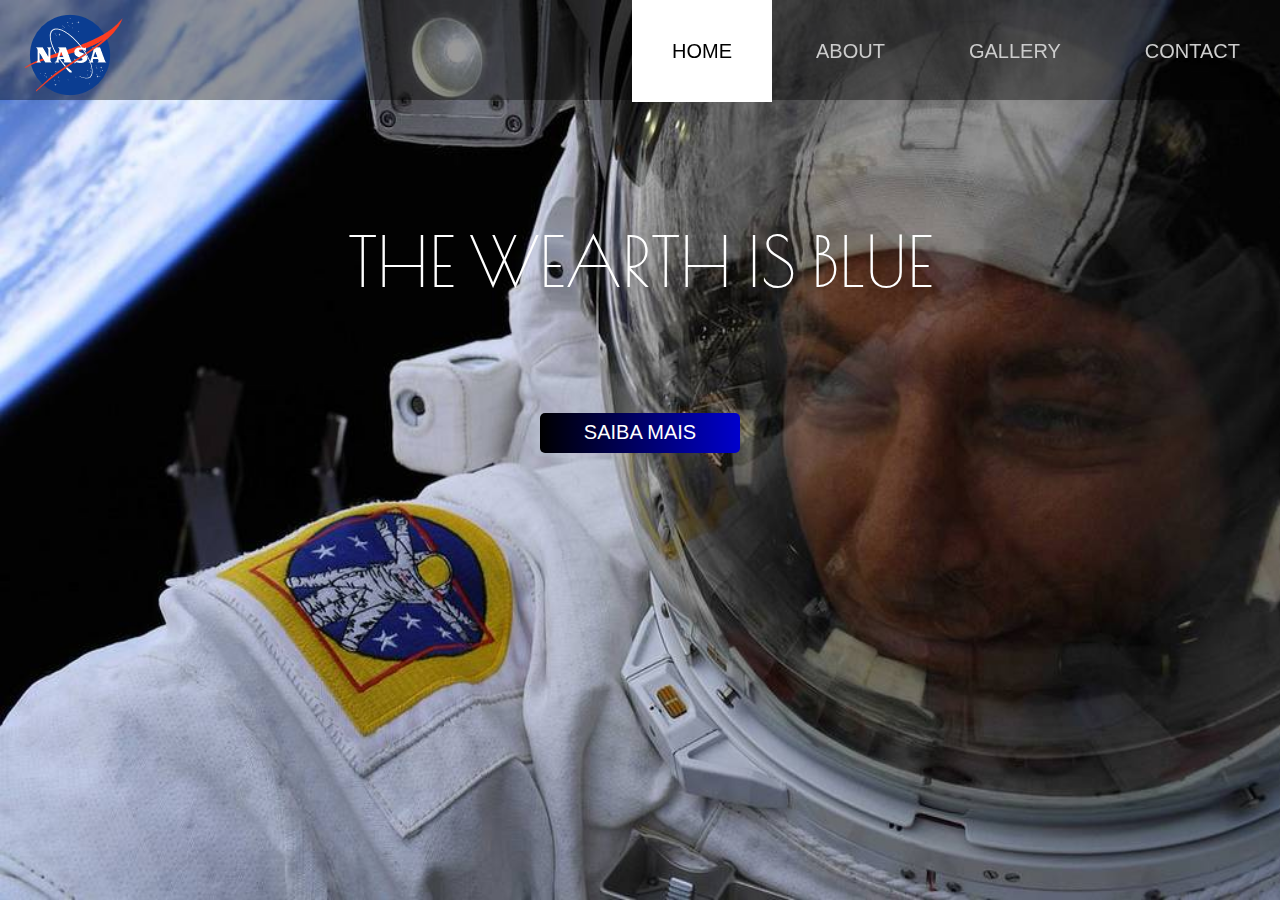
==== index.html @ e088c817 "Add files via upload" ====
<!DOCTYPE html>
<html>
<head>
	<title>N.A.S.A | Home</title>
	<meta charset="utf-8">
	<link rel="stylesheet" type="text/css" href="css/css.css">
	<link href="https://fonts.googleapis.com/css?family=Indie+Flower|Poiret+One" rel="stylesheet">

	<link rel="stylesheet" href="https://use.fontawesome.com/releases/v5.8.1/css/all.css" integrity="sha384-50oBUHEmvpQ+1lW4y57PTFmhCaXp0ML5d60M1M7uH2+nqUivzIebhndOJK28anvf" crossorigin="anonymous">
</head>
<body>
	<nav style="top: 0px;">
		<li class="lnavbar"><img style="margin-top: 10px;" src="img/logo.png" alt="N.A.S.A" title="N.A.S.A"></li>
		<ul class="navbar">
			<li class="navbar"><a class="ativo" href="#">HOME</a></li>
			<li class="navbar"><a href="sobre.html">ABOUT</a></li>
			<li class="navbar"><a href="galeria.html">GALLERY</a></li>
			<li class="navbar"><a href="contato.html">CONTACT</a></li>
		</ul>
	</nav>

	<div>
		<img src="img/img.jpg" style="position: absolute; top: 0px; width: 100%; height: 100%; z-index: -1;">

		<div class="introducao">
			<p>THE WEARTH IS BLUE</p>
			<a href="galeria.html"><button>SAIBA MAIS</button></a>
		</div>
	</div>
</body>
</html>
---- css/css.css ----
body{
	margin: 0;
	background-color: #F2F2F2;
}

nav{
	position: fixed;
	background-color: rgba(0, 0, 0, 0.4);
	width: 100%;
	height: 100px;
	z-index: 1;
}

nav > ul{
	float: right;
	margin: 0;
}

.lnavbar{
	float: left; 
	padding: 0px 20px; 
	list-style-type: none; 
}

.navbar{
	display: inline-block;
	list-style-type: none;
	padding: 20px 0px 0px 0px;
}

li > a{
  	color: #CCC;
  	text-align: center;
  	font-size: 20px;
  	padding: 40px;
  	text-decoration: none;
  	font-family: 'Abel', sans-serif;
}


li > a:hover{
	color: black;
	background-color: #FFF;
	-webkit-transition: 1s;
  	transition: 1s;
}

.ativo{
	color: black;
	background-color: #FFF;
	-webkit-transition: 1s;
  	transition: 1s;
}

div > a {
	text-decoration: none;
}

a > button {
	width: 200px;
	height: 40px;
	border-radius: 5px;
	color: white;
	font-size: 20px;
	border: 0px solid;
	background-image: linear-gradient(to right, #000 , #0000CD); 
}

a > button:hover {
	background-image: linear-gradient(to right, #0000CD , #000); 
	cursor: pointer;
	-webkit-transition: 3s;
  	transition: 3s;
}

.introducao{
	text-align: center;
	position: relative;
	color: white;
	font-family: 'Poiret One', cursive; 
	font-size: 70px;
	top: 150px;
}

div > ul > li {
	list-style-type: none;
}

.foto{
	border-radius: 5px;
	margin: 0;
	border: 1px solid #A4A4A4;
	z-index: -1;
	opacity: 0.7;
}

.foto:hover{
	cursor: pointer;
	opacity: 1;
}

.footer{
	background-color: #000;
	text-align: center;
	color: white;
	width: 100%;
	height: 50px;
	font-size: 20px;
	font-family: 'Abel', sans-serif;
}

.fundosobre{
	width: 1000px;
	height: 570px;
	background-color: white;
}

.formfundo{
	position: relative;
	right: 50px;
	width: 300px;
	height: 430px;
	margin: 0px;
	border-radius: 5px;
	background-color: white;
	box-shadow: 0.6px 0.6px 0 #333;
}

.formtitulo{
	position: relative;
	left: 50px;
	color: #000;
	font-size: 20px;
	font-family: 'Poiret One', cursive; 
}

.forminput{
	position: relative;
	left: 50px;
	width: 200px;
	height: 30px;
	color: #ccc;
	font-size: 15px;
	border-radius: 2px;
	border: 0.2px solid #000;
}

textarea{
	position: relative;
	left: 50px;
	width: 196px;
	height: 70px;
	color: #ccc;
	font-size: 15px;
	border-radius: 2px;
	border: 1px solid #000;
}

.formbutton{
	position: relative;
	left: 50px;
	width: 200px;
	height: 40px;
	border-radius: 5px;
	color: white;
	font-size: 20px;
	border: 0px solid;
	background-image: linear-gradient(to right, #000 , #0000CD); 
}


.formbutton:hover {
	background-image: linear-gradient(to right, #0000CD , #000); 
	cursor: pointer;
	-webkit-transition: 3s;
  	transition: 3s;
}
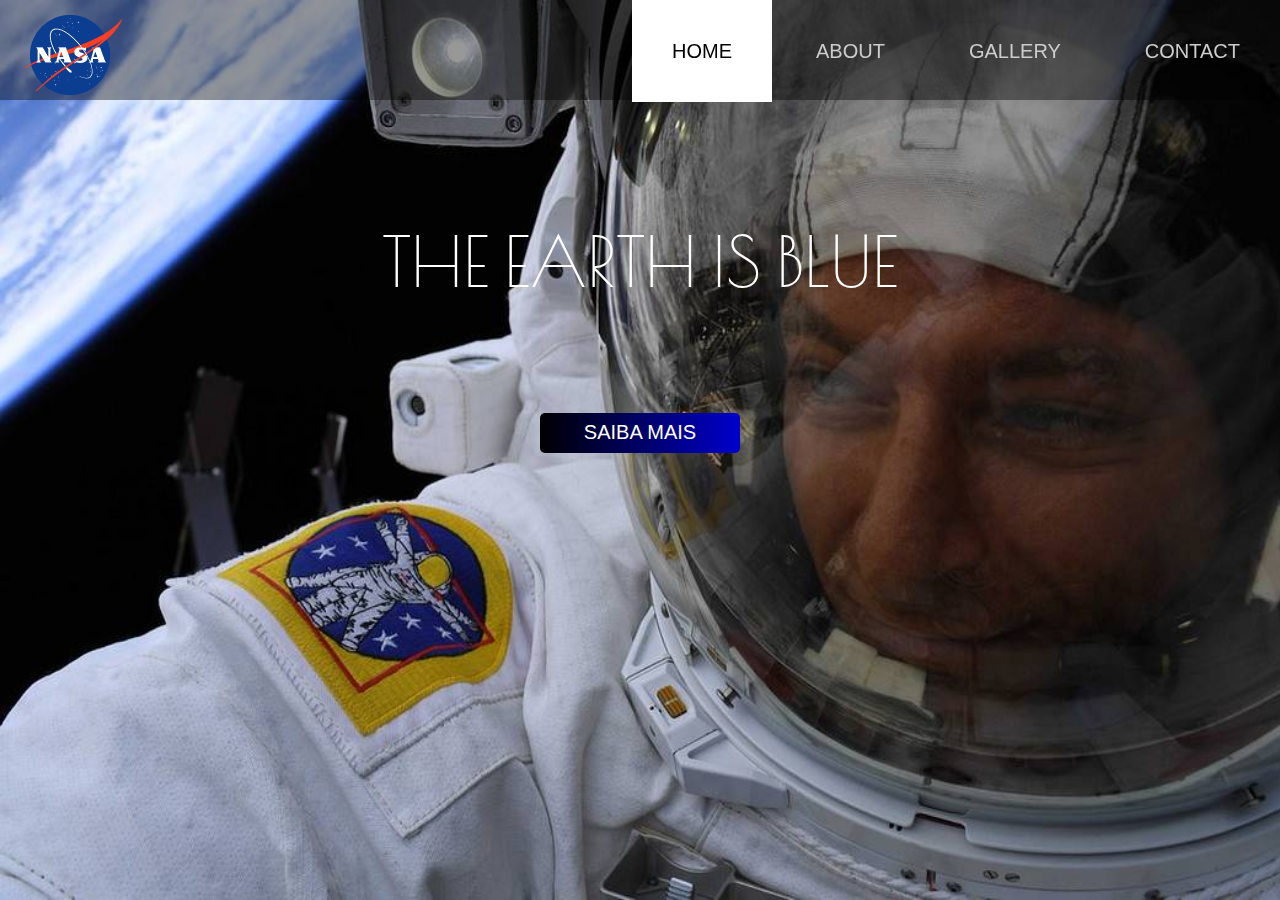
==== commit 6081d1f6: "Update index.html" ====
--- a/index.html
+++ b/index.html
@@ -23,9 +23,9 @@
 		<img src="img/img.jpg" style="position: absolute; top: 0px; width: 100%; height: 100%; z-index: -1;">
 
 		<div class="introducao">
-			<p>THE WEARTH IS BLUE</p>
+			<p>THE EARTH IS BLUE</p>
 			<a href="galeria.html"><button>SAIBA MAIS</button></a>
 		</div>
 	</div>
 </body>
-</html>+</html>
